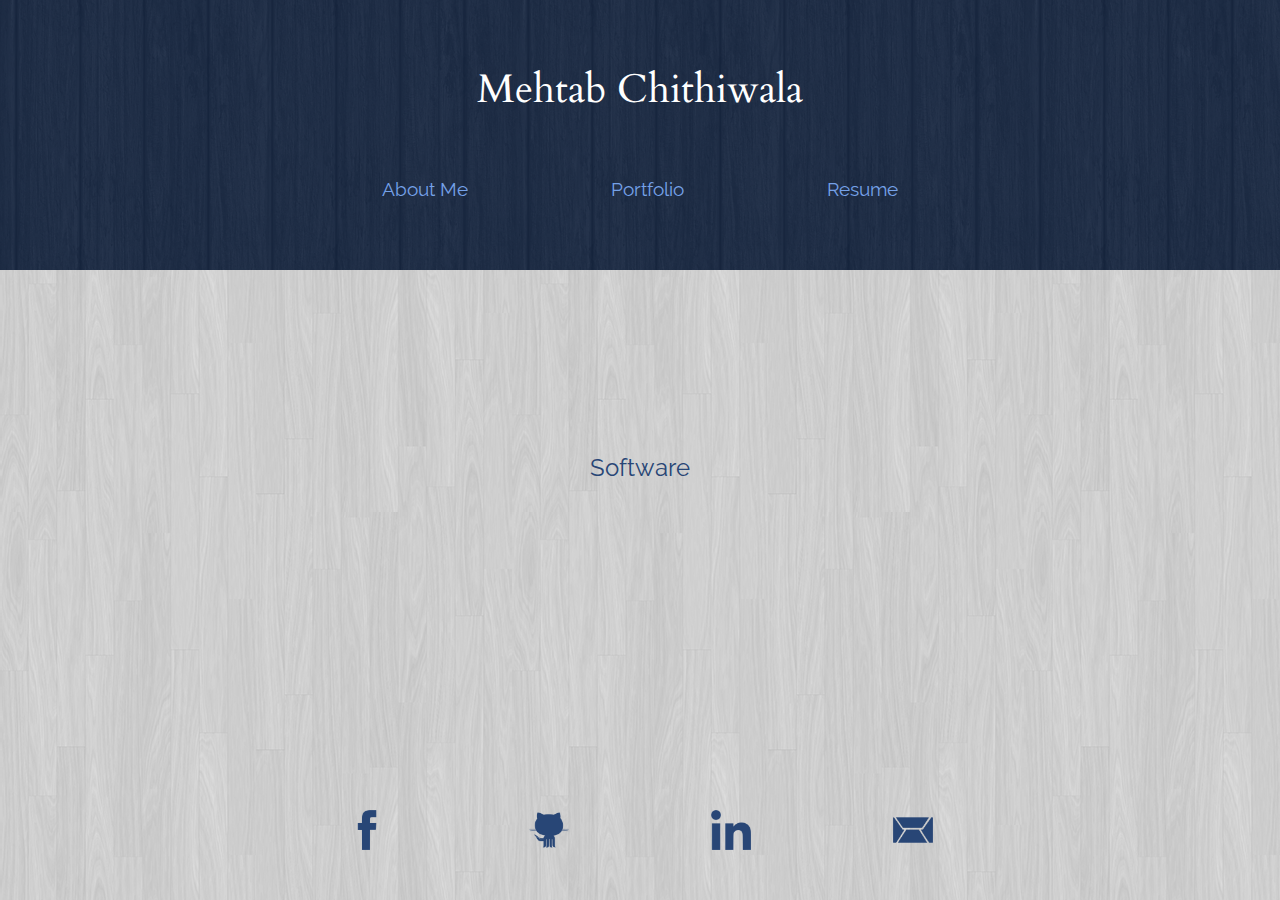
==== index.html @ af02e278 "Buttons for projects" ====
<!DOCTYPE html>

<html>
    <meta http-equiv="X-UA-Compatible" content="IE=9">
    <meta charset = "UTF-8">
    <meta name="viewport" content="width=device-width, initial-     scale=1.0">
    
    <head>
    <link rel="shortcut icon" href="http://faviconist.com/icons/30c71c3c70200d0de995a5797264885c/favicon.ico" />
        <link rel="stylesheet" href="style.css">
        <link href='http://fonts.googleapis.com/css?family=Oxygen' rel='stylesheet' type='text/css'>
        <link href='http://fonts.googleapis.com/css?family=Cardo' rel='stylesheet' type='text/css'>
        <link href='http://fonts.googleapis.com/css?family=Raleway' rel='stylesheet' type='text/css'>
        
        <title> Mehtab Chithiwala </title>
        
    </head>
    
    <body>

        <div class="header">
            <h1 class="name">Mehtab Chithiwala</h1>
            <nav class = "navbar">
                <ul>
                    <li><a class="tab" tabindex="3" id="about-button" href="#about">About Me</a></li>
                    <li><a class="tab" tabindex="1" id="portfolio-button" href="#portfolio">Portfolio</a></li>
                    <li><a class="tab" tabindex="2" id="resume-button" href="#res">Resume</a></li>
                   <!-- <li><a class="tab" tabindex="3" id="contact-button" href = "#footer">Contact Me</a></li> -->
                </ul>                
            </nav>
            
            <div class="icons">
            
            <ul class="social">
                    <li><a id="fb" href="http://www.facebook.com/mehtabchithiwala" target= "_blank"><img src="content/facebookw.png" alt="fb"></a></li>
                    <li><a id="git" href="http:///www.github.com/mchithiw" target ="_blank"><img src="content/githubw.png" alt="git"></a></li>
                    <li><a href = "http://www.linkedin.com/in/mehtab94" target = "_blank"><img src="content/linkedinw.png" alt="linkedin"></a></li>
                    <li><a id="mail" href = "mailto:mehtab94@gmail.com"><img src="content/emailw.png" alt="mail"></a></li>
                </ul>         
            
        </div>
            
            <div class = "header-icon" id="menu"> III
        </div>
            
    </div>
        
        <div class = "header-2">
                <ul>
                    <li><a class="tab" id="about-button-two" tabindex="3"  href="#about">About</a></li>
                    <li><a class="tab" id="portfolio-button-two" tabindex="1" href="#portfolio">Portfolio</a></li>
                    <li><a href="#res" id="resume-button-two" class="tab">Resume</a></li>
                </ul>       
        </div>
        
        <div class="footer">
            
            <ul class="social">
                    <li><a id="fb" href="http://www.facebook.com/mehtabchithiwala" target= "_blank"><img src="content/facebookblue.png" alt="fb"></a></li>
                    <li><a id="git" href="http://www.github.com/mchithiw" target ="_blank"><img src="content/githubblue.png" alt="git"></a></li>
                    <li><a href = "http://www.linkedin.com/in/mehtab94" target = "_blank"><img src="content/linkedinblue.png" alt="linkedin"></a></li>
                    <li><a id="mail" href = "mailto:mehtab94@gmail.com"><img src="content/emailblue.png" alt="mail"></a></li>
                </ul>         
            
        </div>
        
        
        
        <!-- All tabs below this points -->
        
        <div class="landing content">
            <hl class="lh"></hl>
            <p class="lp"></p>
        </div>
        
        <div class="about content">
            <p class="aboutp"> Hi, I'm Mehtab Chithiwala. I'm a 3rd year student at Southern Polytechnic State University. I love to spend my free time making interesting projects and improving my programming skills. I also enjoy volunteering around the community, watching all kinds of sports (<span id="falcons">Go Falcons!</span>), and spending time with my friends and family. If you would like to get in touch with me, feel free to to reach out via LinkedIn, Facebook, GitHub, or Email.
            </p>
             <p class="abouts"> <b>Current Courses</b>: Operating Systems, Programming Language and Concepts, Software Architechture and Design, Advanced Database Systems.              </p>
            <p class="aboutpro"> <b>Current Project</b>: Ikra.
             </p>
            <p class="aboutent"> <b>Current Entertainment</b>: Cricket World Cup!
            </p>
        </div>
        
        <div class="portfolio content">

            <ul>
                
                <li><a href="#"><div class="project" id="ikra">          <b class="proName"> Ikra </b>      
                </div></a>
                </li>
                
                <li><a href="#"><div class="project" id="currency">     <b class="proName">Currencer</b>
                    </div></a>
                </li>
                
                <li><a><div class="project" id="sockets">
                    <b class="proName">Sockets</b>
                    </div></a>
                </li>
                
                <li><a><div class="project" id="scheduler">
                    <b class="proName">Robin</b>
                    </div></a>
                </li>
                    
                </ul> 
        </div>
        
        <div class="description content" id="ikra-des"> 
            <h1> Ikra </h1>
            <button class="but" id="ikra-but"> Back </button>
        <button onclick="location.href='http://ikra.mehtabc.com'" class="but-l"> Website </button>
            <p> Ikra allows users to read verses of the Quran by a specified Ayat, a complete Sura, or by Keywords. I initially made this because a few friends and I got tired of skimming through the Quran to find a specific topic and wanted a keyword search to provide faster results for the specific topics we were interested in.</p> 
        </div>
        
        <div class="description content" id="currency-des">
            <h1>Currencer</h1>
            <button class="but" id="currency-but"> Back </button>
        <button onclick="location.href='http://currency.mehtabc.com'" class="but-l"> Website </button>
            <p> A Currency Converter that gets the latest currency data for over 165 countries and allows free conversion between them. The rates are updated very 10 minutes to accurately match real-time changes. The same application was also ported as a Java App, using the GSON library to parse the JSON from the API calls. </p> 
            </div>
        
        <div class="description content" id="sockets-des">
            <h1> Sockets </h1>
            <button class="but" id="sockets-but"> Back </button>
         <button onclick="location.href='http://github.com/mchithiw'" class="but-l"> Website </button> 
            <p> Sockets is a turn based game made in Java to compete with fellow classmates. The concept of the game somewhat resembles "Battleship". Each player has a rat and a maze, and the rat tries to solve other people's mazes in the most optimal way. The rats communicate with the maze over the server using TCP/IP Socket communication, hence the name. </p>     
        </div>
        
        <div class="description content" id="scheduler-des">
            <h1> Robin </h1>
            <button class="but" id="scheduler-but"> Back </button>
        <button onclick="location.href='http://github.com/mchithiw'" class="but-l"> Website </button>
            <p> A scheduling system written in Java to properly create scheules and store scores for games/tournaments, which implemented the Round-Robin Scheduling Algorithm. The system involved all aspects of the process, including the entry of teams, scheduling, scoring, time management, and UI. </p>
        </div>
        
        <div class="contact content">
            
            <ul>
                    <li><a id="fb" href="http://www.facebook.com/mehtabchithiwala" target= "_blank"><img src="content/facebook2.png" alt="fb"></a></li>
                    <li><a id="git" href="http:///www.github.com/mchithiw" target ="_blank"><img src="content/github.png" alt="git"></a></li>
                    <li><a href = "http://www.linkedin.com/in/mehtab94" target = "_blank"><img src="content/linkedin.png" alt="linkedin"></a></li>
                    <li><a id="mail" href = "mailto:mehtab94@gmail.com"><img src="content/email3.png" alt="mail"></a></li>
                </ul>          
            
        </div>
        
        <div class="res content">
        
            <div class="left res-content">
            
                <a href="Resume.pdf" target="_blank"> <img src="content/download.png" alt="download"> - Download PDF</a>
                <h1> Education</h1>
                <p> <span id="college">Southern Polytechnic State University</span> - B.S. in Computer Science - <b id="gpa">4.00 GPA</b>: <span> (May 2012 -  Dec 2015)</span></p>
                 
                <h1> Languages and Tools</h1>
                
                <ul class="skill-list">
                    
                    <li> Java (Eclipse) - <span>Proficent (3 years)</span></li>
                    <li> HTML5 &amp; CSS3 (Photoshop) - <span>Proficent (1.5 years)</span></li>
                    <li> Javascript &amp; jQuery (Brackets) - <span>Proficent (1 year)</span></li>
                    <li> SQL (Oracle &amp; SQL Server) - <span>Proficent (1 year)</span></li>
                    <li> C++ (Visual Studio) - <span>Beginner (6 months)</span></li>
                    
                </ul>

            </div>
            
            <div class="right res-content">
            
                <h1> Work Experience</h1>
                
                
                <h2> Georgia Pacific - Software Developer Intern: <span>Nov 2014 - Present</span></h2>
                    
                <ul class="work-list">
                
                    <li>  Developed and helped maintain various software and web applications for the EDI team. </li>
                    <li> Built a website from requirements to deployment for tracking statistics of different GP Divisions in HTML/CSS/JS/jQuery with a C# .NET backend.</li>
                    
                </ul>
                
                
                <h2> Plus Materials - Data Analyst Intern: <span>May 2012 - Aug 2012</span></h2>
                
                <ul class="work-list">
                
                    <li>  Managed the input and analysis of data for an export-import corporation.</li>
                    <li>Handled proper flow and maintainence of data and prepared analysis and reports of data to present to management.</li>
                    
                </ul>
            
            </div>
                      
        </div>
        
        
        <script src = "js/jquery.js"></script>
        <script src = "js/typer.js"></script>
        <script src = "js/index.js"></script>
    </body>
    
</html>
---- style.css ----
/* http://meyerweb.com/eric/tools/css/reset/ 
   v2.0 | 20110126
   License: none (public domain)
*/

html, body, div, span, applet, object, tabindex, iframe,
h1, h2, h3, h4, h5, h6, p, blockquote, pre,
a, abbr, acronym, address, big, cite, code,
del, dfn, em, img, ins, kbd, q, s, samp,
small, strike, strong, sub, sup, tt, var, u, i, center,
dl, dt, dd, ol, ul, li,
fieldset, form, label, legend,
table, caption, tbody, tfoot, thead, tr, th, td,
article, aside, canvas, details, embed, 
figure, figcaption, footer, header, hgroup, 
menu, nav, output, ruby, section, summary,
time, mark, audio, video {
	margin: 0;
	padding: 0;
	border: 0;
	font-size: 100%;
	font: inherit;
	vertical-align: baseline;
}
/* HTML5 display-role reset for older browsers */
article, aside, details, figcaption, figure, 
footer, header, hgroup, menu, nav, section {
	display: block;
}
body {
	line-height: 1;
}
ol, ul {
	list-style: none;
}

/* Desktop queries*/s
p {
    line-height: 2;
}

html{
    width: 100vw;
    min-height: 100vh;
    top: 0;
    left: 0;
    font-family: "Raleway";
    overflow-x: hidden;
    background-color: white;/*hsla(217, 49%, 31%, 0.78); /*#f0eaea;*/
    color: #284676;
    background-image: url("content/retina-wood.png");
}

.header{
    position: fixed;
    width: 100%;
    max-width: 100%;
    height: 30vh;
    top: 0;
    left: 0;
    text-align: center;
    z-index: 5;
    background-color: #284676;
    background-image: url("content/dark-wood.png");
}

.name{
    width: 70%;
    margin: auto;
    font-size: 2.5em;
    line-height: 20vh;
    color: #75a1e8;
    font-family: "Cardo";
    color: white;
}

.navbar{
    left: 10%;
    position: absolute;
    width: 80%;
    height: 20%;
    margin: auto;
    font-size: 1.20em;
}

.navbar a{
    color: #75a1e8;
}
.navbar ul, .contact ul, .portfolio ul{
    width: 100%;
    height: 100%;
    margin: 2vmin 0;
    margin-top: 0;
}

.navbar li, .contact li{
    display: inline;
    margin: 5vw;
}

a{
    color: black;
    text-decoration: none;
    padding: 5px;
}

a:hover{
    border-bottom: 2px solid white;
}

.tab:focus{
    outline: none;
    border-bottom: 2px solid white;
}

.content{
    position: absolute;
    width: 90%;
    min-height: 35%;
    left: 5%;
    top: 50%;
    text-align: center;
}

.about, .portfolio, .res{
    height: 55%;
    top: 40%;
}

.landing{
    width: 60%;
    left: 20%;
    line-height: 1.5;
}

.lh{
    display: block;
    margin-bottom: 5vh;
    font-size: 1.5em;
}

.lp{
    font-size: 1.2em;
}

.lp a{
    color: #3b6dbe;
}

.abouts, .aboutpro, .aboutent{
    margin-top: 3vh;
}

.contact a:hover{
    border: none;
    border-bottom: 4px solid white;
}

.portfolio{
    overflow-y: hidden;
}

.portfolio ul{  
    height: 90%;
}
.portfolio li{
    display: inline-block;
    height: 100%;
    width: 20%;
    margin: 0 2vw;
    padding: 0;
    background-image: url("content/dark-wood.png");
    background-color: #284676;
    -moz-border-radius: 10px;
    -webkit-border-radius: 10px;
}

#more{
    top: 80%;
    z-index: 10;
}

.project{
    display: block;
    position: absolute;
    padding: 0;
    margin: 0;
    width: 20%;
    height: 90%;
    top: 0;
    font-size: 2em;
    line-height: 48vh;
    cursor: pointer;
    background-color: white;
    background-repeat: no-repeat;
    background-position: center;
    background-size: cover;
    -moz-border-radius: 10px;
    -webkit-border-radius: 10px;
}

.portfolio b{
    color: #284676;
    font-weight: normal;
    color: white;
}

#ikra{
    background-image: url(content/cali2.jpg);
}

#currency{
    background-image: url(content/currency.jpg);
}

#sockets{
    background-image: url(content/maze.jpg);
}

#scheduler{
    background-image: url(content/schedule2.jpg);
}

.project:hover{
    background-color: #284676;
    background-color: transparent;
}

/*.title{
    top: 0;
    left: 0;
    width: 100%;
    height: 100%;
    border: 1px solid #75a1e8;
    font-size: 1.5em;
    line-height: 40vh;
    cursor: pointer;  
    background-repeat: no-repeat;
    background-position: center;
    background-size: cover;
}*/

.proName{
    visibility: hidden;
}

.portfolio a{
    border: none;
}

.description h1 {
    font-weight: bold;
    margin-bottom: 4vh;
    font-size: 1.5em;
}

.about{
    font-size: 18px;
}
.about b{
    font-weight: bold;
    color: #3b6dbe;
}

.description{
    width: 60%;
    left: 20%;
}

.description p{
    font-size: 20px;
    line-height: 1.2;
}

.description h1{
    color: #3b6dbe;
}

.icons{
    display: none;
    left: 10%;
    position: absolute;
    width: 80%;
    height: 20%;
    margin: auto;
    font-size: 1.20em;
    
}

.but, .but-l {
    width: 100px;
    height: 50px;
    background-color: #284676;
    color: white;
    margin-bottom: 5vh;
    margin-right: 2vw;
    cursor: pointer;
    -moz-border-radius: 5px;
  -webkit-border-radius: 5px;
}

.footer{
    position: fixed;
    width: 100%;
    height: 10%;
    left: 0;
    top: 90%;
    text-align: center;  
    z-index: 7;
}
.social{
    width: 100%;
    height: 100%;
    position: absolute;
    left: 0%;
    top: 0%;
}

.social li{
    display: inline;
    margin: 2vh 5vw;
}

.social img{
    display: inline;
    width: 40px;
    height: 40px;
}

.header-2{
    display: none;
    height: 80%;
    width: 100vw;
    position: fixed;
    top: 30vh;
    left: 0%;
    z-index: 6;
    font-size: 25px;
    opacity: .85;
    background-color: #75a1e8;
    background-image: url("brushed-alum.png");
    text-align: center;
}

.header-2 a{
    color: black;
    text-decoration: none;
}

.header-2 a:hover{
    border-bottom: 2px solid white;
}

.header-2 ul{
    position: absolute;
    width: 100%;
    height: 50%;
    top: 25%;
    left: 0;
}
.header-2 li{
    margin: 3vh 0;
}

#menu {
    display: none;
    position: absolute;
    margin: 0;
    padding: 0;
    left: 2%;
    top: 8%;
    height: 20%;
    width: 40px;
    color: white;
    cursor: pointer;
    text-align: center;
    font-size: 30px;
     -ms-transform: rotate(90deg); /* IE 9 */
      -webkit-transform: rotate(90deg); /* Chrome, Safari, Opera */
      transform: rotate(90deg);
}

.header-icon {
    display: none;
    position: absolute;
    margin: 0;
    padding: 0;
    left: 2%;
    top: 8%;
    height: 15%;
    width: 10%;
    color: white;
    cursor: pointer;
    z-index: 11;
    
}

.res{
    height: 45%;
    line-height: 1.2;
}

.res-content{
    color: black;
    font-family: "Raleway";
}

.left{
    position: absolute;
    text-align: left;
    width: 44%;
    min-height: 100%;
    top: 0;
    left: 3%;
}

.right{
    position: absolute;
    text-align: left;
    width: 44%;
    min-height: 100%;
    top: 0%;
    left: 53%;
}

.res h1{
    margin: 2vh 0;
    font-size: 1.5em;
    color: #284676;
    font-family: "Cardo";
}

.res h2{
    margin: 2vh 0;
    color: #3b6dbe;
    font-weight: 600;
}

.res span{
    color: #284676;
}

.skill-list li, .work-list li{
    margin: 2vh 0;
}

.skill-list, .work-list{
    list-style: square;
    margin-left: 2vw;
}

.res a{
    border: none;
}

#college{
    font-weight: bold;
    color: #3b6dbe;
}

#gpa{
    font-weight: bold;
    color: #284676;
}

@media (max-width: 800px) {
    
    .header{
        border-bottom: 1px solid white;
    }
    
    .name{
        font-size: 36px;
    }
    
    .navbar{
        font-size: 1em;
    }
    
    .about{
        font-size: 16px;
    }
    
    .portfolio ul{
        height: 100%;
    }
    .portfolio{
        height: 200vh;
        width: 70%;
        left: 15%;
        text-align: center;
        top: 30vh;
        overflow-x: hidden;
        margin: 0;
        padding: 0;
    }
    
    .portfolio li{
        height: 17.5%;
        width: 100%;
        left: 0;
        margin: 6vh 0;
        -moz-border-radius: 10px;
        -webkit-border-radius: 10px;
    }
    
    .project{
        padding: 0;
        margin: 0;
        display: inline-block;
        position: static;
        height: 100%;
        width: 100%;
        line-height: 35vh;
        border: none;
        -moz-border-radius: 10px;
        -webkit-border-radius: 10px;
    }
    
    .portfolio ul a{
        margin: 0;
        padding: 0;
    }
    
    .portfolio li:first-child{
        margin-top: 12vh;
    }
    
    .description p{
        font-size: 18px;
    }
    
    .navbar{
        display: none;
    }
    
    .footer{
        display: none;
    }
    
    .icons{
        display: block;
    }
    
    .icons img{
        width: 32px;
        height: 32px;
    }
    
    .header2{
        display: block;
    }
    
    #menu{
        display: block;
    }
    
    .res h1{
        font-size: 1 em;
    }
    
    .res p, .skill-list li{
        font-size: 15px;
    }
    
}

@media (max-height: 600px and max-width: 800px){

    #menu{
        display: block;
    }
    
}

@media (max-height: 750px) {
    
    .name{
        font-size: 36px;
    }
    
    .navbar{
        display: none;
    }
    
    .about{
        font-size: 16px;
    } 
    .footer{
        display: none;
    }
    
    .icons{
        display: block;
    }
    
    .icons img{
        width: 32px;
        height: 32px;
    }
    
    #menu{
        display: block;
    }
    
    .header2{
        display: block;
    }
    
    .description{
        top: 40%;
    }
    
    .but, .but-l{
        width: 80px;
        height: 40px;
    }
    
}

@media (max-width: 500px) {

    .portfolio{
        width: 100%;
        left: 0;
    }
    .name{
        font-size: 26px;
        line-height: 1;
        margin-top: 8vh;
    }
    
    .icons img{
        width: 20px;
        height: 20px;
    }
    
    .social {
        margin-top: 3vh;
    }
    .social li{
        margin: 2vh 1.5vw;
    }
    
    #menu{
        font-size: 26px;
    }
    
    .res p{
        font-size: 14px;
    }
    
    .res h1{
        font-size: .8 em;
    }
    
    .res img{
        width: 32px;
        height: 32px;
    }
}


@media screen and (max-height: 500px) {
    
    .name{
        font-size: 26px;
    }
    
    .social{
        margin-bottom: 10vh;
    }
    
    .social li{
        margin: 0 1.5vw;
    }
    
    .icons img{
        width: 20px;
        height: 20px;
    }
    
    .but, .but-l{
        width: 70px;
        height: 30px;
        font-size: 10px;
    }
    
    .res img{
        width: 32px;
        height: 32px;
    }
    
}
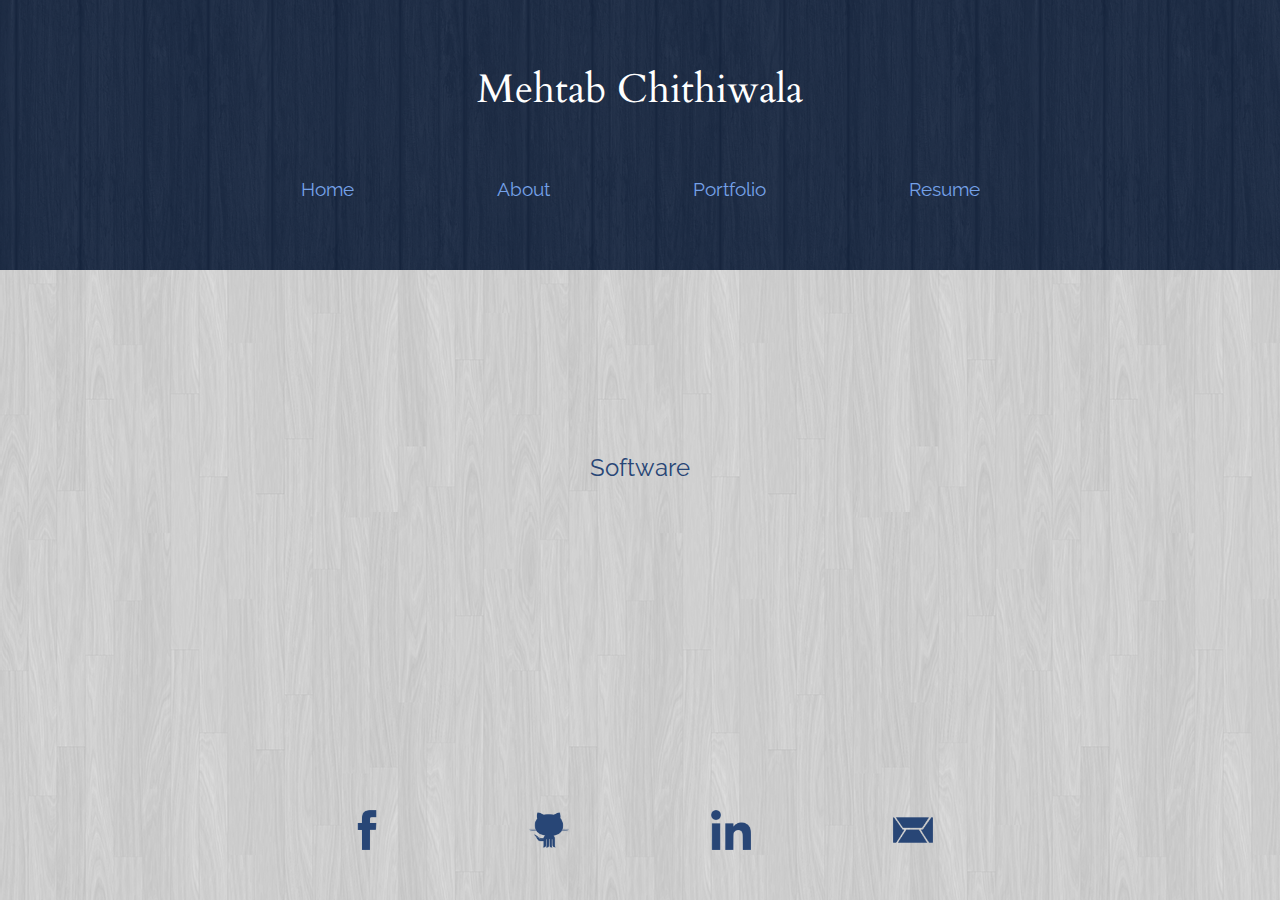
==== commit c445c8f6: "Updated Nav" ====
--- a/index.html
+++ b/index.html
@@ -22,9 +22,10 @@
             <h1 class="name">Mehtab Chithiwala</h1>
             <nav class = "navbar">
                 <ul>
-                    <li><a class="tab" tabindex="3" id="about-button" href="#about">About Me</a></li>
-                    <li><a class="tab" tabindex="1" id="portfolio-button" href="#portfolio">Portfolio</a></li>
-                    <li><a class="tab" tabindex="2" id="resume-button" href="#res">Resume</a></li>
+                    <li><a class="nav" tabindex="4" id="landing-button" href="#landing">Home</a></li>
+                    <li><a class="nav" tabindex="3" id="about-button" href="#about">About</a></li>
+                    <li><a class="nav" tabindex="1" id="portfolio-button" href="#portfolio">Portfolio</a></li>
+                    <li><a class="nav" tabindex="2" id="resume-button" href="#res">Resume</a></li>
                    <!-- <li><a class="tab" tabindex="3" id="contact-button" href = "#footer">Contact Me</a></li> -->
                 </ul>                
             </nav>
@@ -47,7 +48,8 @@
         
         <div class = "header-2">
                 <ul>
-                    <li><a class="tab" id="about-button-two" tabindex="3"  href="#about">About</a></li>
+                     <li><a class="tab" id="landing-button-two" tabindex="4"  href="#landing">Home</a></li>
+                    <li><a class="tab" id="about-button-two" tabindex="3"  href="#about">About Me</a></li>
                     <li><a class="tab" id="portfolio-button-two" tabindex="1" href="#portfolio">Portfolio</a></li>
                     <li><a href="#res" id="resume-button-two" class="tab">Resume</a></li>
                 </ul>       
--- a/style.css
+++ b/style.css
@@ -108,9 +108,8 @@
     border-bottom: 2px solid white;
 }
 
-.tab:focus{
-    outline: none;
-    border-bottom: 2px solid white;
+.nav:hover{
+    border-bottom: none;
 }
 
 .content{
@@ -158,6 +157,7 @@
 
 .portfolio{
     overflow-y: hidden;
+    height: 50%;
 }
 
 .portfolio ul{  
@@ -255,7 +255,8 @@
 }
 
 .about{
-    font-size: 18px;
+    font-size: 17px;
+    line-height: 1.5
 }
 .about b{
     font-weight: bold;
@@ -618,6 +619,13 @@
     
 }
 
+@media (max-height: 750px and max-width: 800px) {
+    
+    .portfolio{
+        height: 55%;
+    }
+}
+
 @media (max-width: 500px) {
 
     .portfolio{
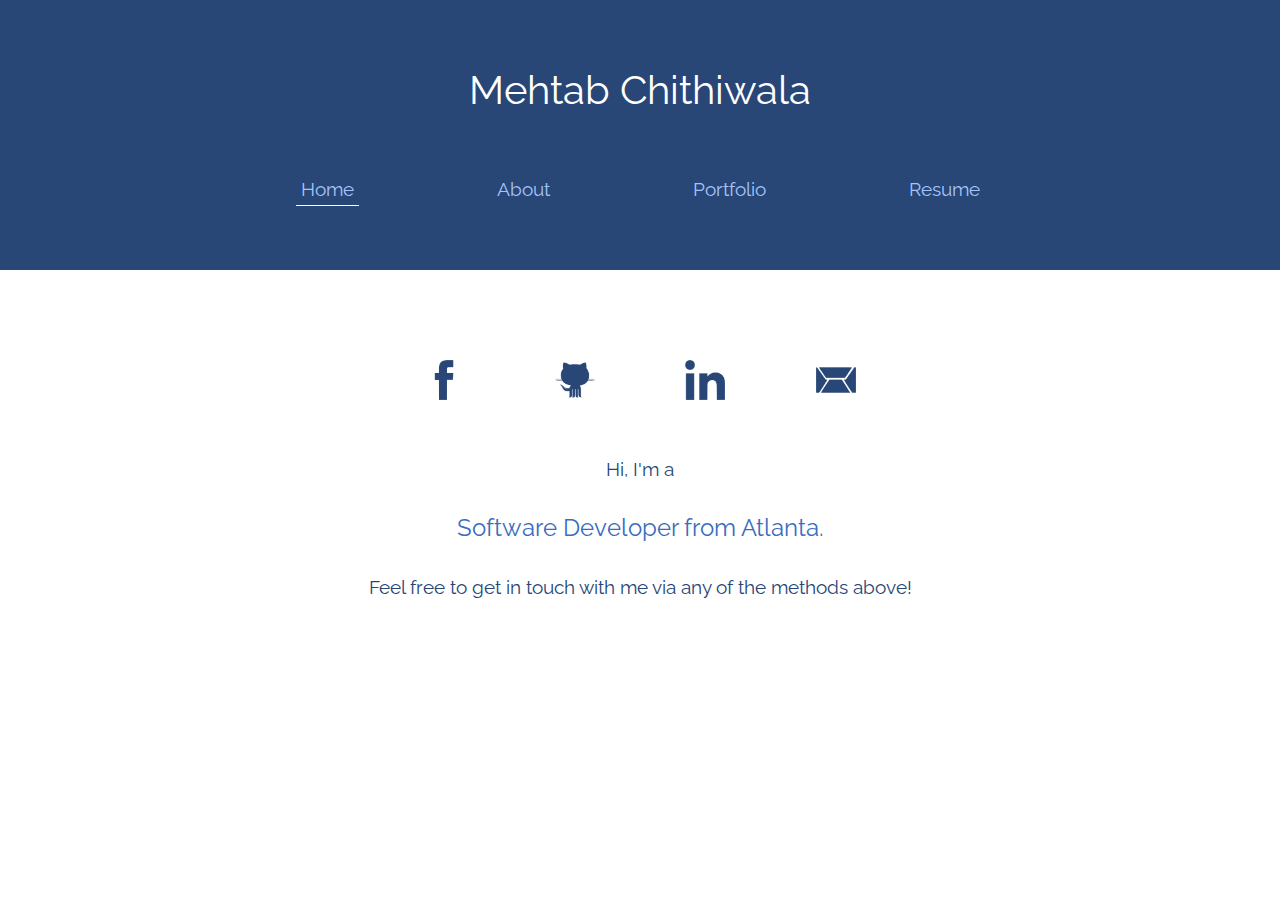
==== commit 71d084e4: "Changed the whole paging of the system." ====
--- a/index.html
+++ b/index.html
@@ -8,8 +8,6 @@
     <head>
     <link rel="shortcut icon" href="http://faviconist.com/icons/30c71c3c70200d0de995a5797264885c/favicon.ico" />
         <link rel="stylesheet" href="style.css">
-        <link href='http://fonts.googleapis.com/css?family=Oxygen' rel='stylesheet' type='text/css'>
-        <link href='http://fonts.googleapis.com/css?family=Cardo' rel='stylesheet' type='text/css'>
         <link href='http://fonts.googleapis.com/css?family=Raleway' rel='stylesheet' type='text/css'>
         
         <title> Mehtab Chithiwala </title>
@@ -22,24 +20,13 @@
             <h1 class="name">Mehtab Chithiwala</h1>
             <nav class = "navbar">
                 <ul>
-                    <li><a class="nav" tabindex="4" id="landing-button" href="#landing">Home</a></li>
-                    <li><a class="nav" tabindex="3" id="about-button" href="#about">About</a></li>
-                    <li><a class="nav" tabindex="1" id="portfolio-button" href="#portfolio">Portfolio</a></li>
-                    <li><a class="nav" tabindex="2" id="resume-button" href="#res">Resume</a></li>
+                    <li><a class="nav" tabindex="4" id="landing-button" href="index.html" style="border-bottom: 1px solid white">Home</a></li>
+                    <li><a class="nav" tabindex="3" id="about-button" href="about.html">About</a></li>
+                    <li><a class="nav" tabindex="1" id="portfolio-button" href="portfolio.html">Portfolio</a></li>
+                    <li><a class="nav" tabindex="2" id="resume-button" href="resume.html">Resume</a></li>
                    <!-- <li><a class="tab" tabindex="3" id="contact-button" href = "#footer">Contact Me</a></li> -->
                 </ul>                
             </nav>
-            
-            <div class="icons">
-            
-            <ul class="social">
-                    <li><a id="fb" href="http://www.facebook.com/mehtabchithiwala" target= "_blank"><img src="content/facebookw.png" alt="fb"></a></li>
-                    <li><a id="git" href="http:///www.github.com/mchithiw" target ="_blank"><img src="content/githubw.png" alt="git"></a></li>
-                    <li><a href = "http://www.linkedin.com/in/mehtab94" target = "_blank"><img src="content/linkedinw.png" alt="linkedin"></a></li>
-                    <li><a id="mail" href = "mailto:mehtab94@gmail.com"><img src="content/emailw.png" alt="mail"></a></li>
-                </ul>         
-            
-        </div>
             
             <div class = "header-icon" id="menu"> III
         </div>
@@ -48,14 +35,19 @@
         
         <div class = "header-2">
                 <ul>
-                     <li><a class="tab" id="landing-button-two" tabindex="4"  href="#landing">Home</a></li>
-                    <li><a class="tab" id="about-button-two" tabindex="3"  href="#about">About Me</a></li>
-                    <li><a class="tab" id="portfolio-button-two" tabindex="1" href="#portfolio">Portfolio</a></li>
-                    <li><a href="#res" id="resume-button-two" class="tab">Resume</a></li>
+                     <li><a class="tab" id="landing-button-two" tabindex="4"  href="index.html">Home</a></li>
+                    <li><a class="tab" id="about-button-two" tabindex="3"  href="about.html">About Me</a></li>
+                    <li><a class="tab" id="portfolio-button-two" tabindex="1" href="portfolio.html">Portfolio</a></li>
+                    <li><a href="resume.html" id="resume-button-two" class="tab">Resume</a></li>
                 </ul>       
         </div>
+                       
         
-        <div class="footer">
+        <!-- All tabs below this points -->
+        
+        <div class="landing content">
+            
+            <div class="icon">
             
             <ul class="social">
                     <li><a id="fb" href="http://www.facebook.com/mehtabchithiwala" target= "_blank"><img src="content/facebookblue.png" alt="fb"></a></li>
@@ -65,143 +57,20 @@
                 </ul>         
             
         </div>
-        
-        
-        
-        <!-- All tabs below this points -->
-        
-        <div class="landing content">
-            <hl class="lh"></hl>
-            <p class="lp"></p>
-        </div>
-        
-        <div class="about content">
-            <p class="aboutp"> Hi, I'm Mehtab Chithiwala. I'm a 3rd year student at Southern Polytechnic State University. I love to spend my free time making interesting projects and improving my programming skills. I also enjoy volunteering around the community, watching all kinds of sports (<span id="falcons">Go Falcons!</span>), and spending time with my friends and family. If you would like to get in touch with me, feel free to to reach out via LinkedIn, Facebook, GitHub, or Email.
-            </p>
-             <p class="abouts"> <b>Current Courses</b>: Operating Systems, Programming Language and Concepts, Software Architechture and Design, Advanced Database Systems.              </p>
-            <p class="aboutpro"> <b>Current Project</b>: Ikra.
-             </p>
-            <p class="aboutent"> <b>Current Entertainment</b>: Cricket World Cup!
-            </p>
-        </div>
-        
-        <div class="portfolio content">
-
-            <ul>
+            <div class="landing-content">
                 
-                <li><a href="#"><div class="project" id="ikra">          <b class="proName"> Ikra </b>      
-                </div></a>
-                </li>
-                
-                <li><a href="#"><div class="project" id="currency">     <b class="proName">Currencer</b>
-                    </div></a>
-                </li>
-                
-                <li><a><div class="project" id="sockets">
-                    <b class="proName">Sockets</b>
-                    </div></a>
-                </li>
-                
-                <li><a><div class="project" id="scheduler">
-                    <b class="proName">Robin</b>
-                    </div></a>
-                </li>
-                    
-                </ul> 
-        </div>
-        
-        <div class="description content" id="ikra-des"> 
-            <h1> Ikra </h1>
-            <button class="but" id="ikra-but"> Back </button>
-        <button onclick="location.href='http://ikra.mehtabc.com'" class="but-l"> Website </button>
-            <p> Ikra allows users to read verses of the Quran by a specified Ayat, a complete Sura, or by Keywords. I initially made this because a few friends and I got tired of skimming through the Quran to find a specific topic and wanted a keyword search to provide faster results for the specific topics we were interested in.</p> 
-        </div>
-        
-        <div class="description content" id="currency-des">
-            <h1>Currencer</h1>
-            <button class="but" id="currency-but"> Back </button>
-        <button onclick="location.href='http://currency.mehtabc.com'" class="but-l"> Website </button>
-            <p> A Currency Converter that gets the latest currency data for over 165 countries and allows free conversion between them. The rates are updated very 10 minutes to accurately match real-time changes. The same application was also ported as a Java App, using the GSON library to parse the JSON from the API calls. </p> 
+            <p class="lp1"> Hi, I'm a </p>
+            
+            <hl class="lh">Software Developer from Atlanta.</hl>
+           <!-- <p class="lp"> Currently studying at <a href=http://www.spsu.edu>SPSU</a> and interning at <a href=http://www.gp.com>Georgia Pacific.</a> Looking for full time opportunities for 2016. </p> -->
+            
+            <p class="lp-contact"> Feel free to get in touch with me via any of the methods above! </p>
+            
             </div>
-        
-        <div class="description content" id="sockets-des">
-            <h1> Sockets </h1>
-            <button class="but" id="sockets-but"> Back </button>
-         <button onclick="location.href='http://github.com/mchithiw'" class="but-l"> Website </button> 
-            <p> Sockets is a turn based game made in Java to compete with fellow classmates. The concept of the game somewhat resembles "Battleship". Each player has a rat and a maze, and the rat tries to solve other people's mazes in the most optimal way. The rats communicate with the maze over the server using TCP/IP Socket communication, hence the name. </p>     
-        </div>
-        
-        <div class="description content" id="scheduler-des">
-            <h1> Robin </h1>
-            <button class="but" id="scheduler-but"> Back </button>
-        <button onclick="location.href='http://github.com/mchithiw'" class="but-l"> Website </button>
-            <p> A scheduling system written in Java to properly create scheules and store scores for games/tournaments, which implemented the Round-Robin Scheduling Algorithm. The system involved all aspects of the process, including the entry of teams, scheduling, scoring, time management, and UI. </p>
-        </div>
-        
-        <div class="contact content">
-            
-            <ul>
-                    <li><a id="fb" href="http://www.facebook.com/mehtabchithiwala" target= "_blank"><img src="content/facebook2.png" alt="fb"></a></li>
-                    <li><a id="git" href="http:///www.github.com/mchithiw" target ="_blank"><img src="content/github.png" alt="git"></a></li>
-                    <li><a href = "http://www.linkedin.com/in/mehtab94" target = "_blank"><img src="content/linkedin.png" alt="linkedin"></a></li>
-                    <li><a id="mail" href = "mailto:mehtab94@gmail.com"><img src="content/email3.png" alt="mail"></a></li>
-                </ul>          
             
         </div>
-        
-        <div class="res content">
-        
-            <div class="left res-content">
-            
-                <a href="Resume.pdf" target="_blank"> <img src="content/download.png" alt="download"> - Download PDF</a>
-                <h1> Education</h1>
-                <p> <span id="college">Southern Polytechnic State University</span> - B.S. in Computer Science - <b id="gpa">4.00 GPA</b>: <span> (May 2012 -  Dec 2015)</span></p>
-                 
-                <h1> Languages and Tools</h1>
-                
-                <ul class="skill-list">
-                    
-                    <li> Java (Eclipse) - <span>Proficent (3 years)</span></li>
-                    <li> HTML5 &amp; CSS3 (Photoshop) - <span>Proficent (1.5 years)</span></li>
-                    <li> Javascript &amp; jQuery (Brackets) - <span>Proficent (1 year)</span></li>
-                    <li> SQL (Oracle &amp; SQL Server) - <span>Proficent (1 year)</span></li>
-                    <li> C++ (Visual Studio) - <span>Beginner (6 months)</span></li>
-                    
-                </ul>
-
-            </div>
-            
-            <div class="right res-content">
-            
-                <h1> Work Experience</h1>
-                
-                
-                <h2> Georgia Pacific - Software Developer Intern: <span>Nov 2014 - Present</span></h2>
-                    
-                <ul class="work-list">
-                
-                    <li>  Developed and helped maintain various software and web applications for the EDI team. </li>
-                    <li> Built a website from requirements to deployment for tracking statistics of different GP Divisions in HTML/CSS/JS/jQuery with a C# .NET backend.</li>
-                    
-                </ul>
-                
-                
-                <h2> Plus Materials - Data Analyst Intern: <span>May 2012 - Aug 2012</span></h2>
-                
-                <ul class="work-list">
-                
-                    <li>  Managed the input and analysis of data for an export-import corporation.</li>
-                    <li>Handled proper flow and maintainence of data and prepared analysis and reports of data to present to management.</li>
-                    
-                </ul>
-            
-            </div>
-                      
-        </div>
-        
-        
+             
         <script src = "js/jquery.js"></script>
-        <script src = "js/typer.js"></script>
         <script src = "js/index.js"></script>
     </body>
     
--- a/style.css
+++ b/style.css
@@ -12,7 +12,7 @@
 fieldset, form, label, legend,
 table, caption, tbody, tfoot, thead, tr, th, td,
 article, aside, canvas, details, embed, 
-figure, figcaption, footer, header, hgroup, 
+figure, figcaption, icon, header, hgroup, 
 menu, nav, output, ruby, section, summary,
 time, mark, audio, video {
 	margin: 0;
@@ -24,7 +24,7 @@
 }
 /* HTML5 display-role reset for older browsers */
 article, aside, details, figcaption, figure, 
-footer, header, hgroup, menu, nav, section {
+icon, header, hgroup, menu, nav, section {
 	display: block;
 }
 body {
@@ -48,7 +48,8 @@
     overflow-x: hidden;
     background-color: white;/*hsla(217, 49%, 31%, 0.78); /*#f0eaea;*/
     color: #284676;
-    background-image: url("content/retina-wood.png");
+   /* background-image: url("content/retina-wood.png"); */
+    
 }
 
 .header{
@@ -61,7 +62,7 @@
     text-align: center;
     z-index: 5;
     background-color: #284676;
-    background-image: url("content/dark-wood.png");
+    /* background-image: url("content/dark-wood.png"); */
 }
 
 .name{
@@ -70,8 +71,8 @@
     font-size: 2.5em;
     line-height: 20vh;
     color: #75a1e8;
-    font-family: "Cardo";
     color: white;
+    font-family: "Raleway";
 }
 
 .navbar{
@@ -84,8 +85,9 @@
 }
 
 .navbar a{
-    color: #75a1e8;
-}
+    color: #a3c4fa;
+}
+
 .navbar ul, .contact ul, .portfolio ul{
     width: 100%;
     height: 100%;
@@ -105,11 +107,20 @@
 }
 
 a:hover{
-    border-bottom: 2px solid white;
+    border-bottom: 2px solid #75a1e8;
 }
 
 .nav:hover{
     border-bottom: none;
+    color: white;
+}
+
+.tab:hover{
+
+}
+
+.about a{
+    color: #4a8af2;
 }
 
 .content{
@@ -121,29 +132,73 @@
     text-align: center;
 }
 
+.description{
+    top: 40%;
+}
+
 .about, .portfolio, .res{
     height: 55%;
     top: 40%;
 }
 
+.about{
+    width: 60%;
+    left: 20%;
+}
+
 .landing{
     width: 60%;
+    top: 40%;
     left: 20%;
+    text-align: center;
     line-height: 1.5;
+}
+
+.landing-content{
+    position: absolute;
+    width: 100%;
+    top: 30%;
+    left: 0%;   
 }
 
 .lh{
     display: block;
-    margin-bottom: 5vh;
+    margin-top: 3vh;
+    margin-bottom: 3vh;
     font-size: 1.5em;
-}
-
-.lp{
+    color: #3b6dbe;
+}
+
+.lp, .lp1{
     font-size: 1.2em;
 }
 
 .lp a{
     color: #3b6dbe;
+}
+
+.lp-contact{
+    font-size: 1.2em;
+    margin-top: 3vh;
+}
+
+.icon{
+    position: relative;
+    width: 100%;
+    height: auto;
+    left: 0%;
+    top: 40%;
+    text-align: center;  
+}
+
+.about{
+    text-align: left;
+}
+
+.about h1{
+    font-size: 2em;
+    text-align: left;
+    margin-bottom: 3vh;
 }
 
 .abouts, .aboutpro, .aboutent{
@@ -157,7 +212,9 @@
 
 .portfolio{
     overflow-y: hidden;
+    position: absolute;
     height: 50%;
+    top: 42.5%;
 }
 
 .portfolio ul{  
@@ -169,7 +226,7 @@
     width: 20%;
     margin: 0 2vw;
     padding: 0;
-    background-image: url("content/dark-wood.png");
+    /* background-image: url("content/dark-wood.png"); */
     background-color: #284676;
     -moz-border-radius: 10px;
     -webkit-border-radius: 10px;
@@ -269,8 +326,9 @@
 }
 
 .description p{
-    font-size: 20px;
-    line-height: 1.2;
+    font-size: 18px;
+    line-height: 1.3;
+    text-align: left;
 }
 
 .description h1{
@@ -298,17 +356,13 @@
     cursor: pointer;
     -moz-border-radius: 5px;
   -webkit-border-radius: 5px;
-}
-
-.footer{
-    position: fixed;
-    width: 100%;
-    height: 10%;
-    left: 0;
-    top: 90%;
-    text-align: center;  
-    z-index: 7;
-}
+    border: none;
+}
+
+.but:hover, .but-l:hover{
+    border: 3px solid #75a1e8;
+}
+
 .social{
     width: 100%;
     height: 100%;
@@ -319,7 +373,7 @@
 
 .social li{
     display: inline;
-    margin: 2vh 5vw;
+    margin: 2vh 3vw;
 }
 
 .social img{
@@ -338,9 +392,9 @@
     z-index: 6;
     font-size: 25px;
     opacity: .85;
-    background-color: #75a1e8;
+    background-color: #9ab8e8;
     background-image: url("brushed-alum.png");
-    text-align: center;
+    text-align: left;
 }
 
 .header-2 a{
@@ -356,8 +410,8 @@
     position: absolute;
     width: 100%;
     height: 50%;
-    top: 25%;
-    left: 0;
+    top: 5%;
+    left: 5%;
 }
 .header-2 li{
     margin: 3vh 0;
@@ -368,8 +422,8 @@
     position: absolute;
     margin: 0;
     padding: 0;
-    left: 2%;
-    top: 8%;
+    left: 5%;
+    top: 70%;
     height: 20%;
     width: 40px;
     color: white;
@@ -464,6 +518,10 @@
     color: #284676;
 }
 
+#res-dl{
+    color: #284676;
+}
+
 @media (max-width: 800px) {
     
     .header{
@@ -478,7 +536,13 @@
         font-size: 1em;
     }
     
+    .navbar li{
+        margin: 5vw 2.5vw;
+    }
+    
     .about{
+        width: 90%;
+        left: 5%;
         font-size: 16px;
     }
     
@@ -486,10 +550,12 @@
         height: 100%;
     }
     .portfolio{
+        height: 200%;
         height: 200vh;
         width: 70%;
         left: 15%;
         text-align: center;
+        top: 15%;
         top: 30vh;
         overflow-x: hidden;
         margin: 0;
@@ -531,19 +597,16 @@
         font-size: 18px;
     }
     
-    .navbar{
+    .icon{
         display: none;
-    }
-    
-    .footer{
-        display: none;
+        display: block;
     }
     
     .icons{
         display: block;
     }
     
-    .icons img{
+    .icons img, .icon img{
         width: 32px;
         height: 32px;
     }
@@ -552,10 +615,6 @@
         display: block;
     }
     
-    #menu{
-        display: block;
-    }
-    
     .res h1{
         font-size: 1 em;
     }
@@ -566,46 +625,14 @@
     
 }
 
-@media (max-height: 600px and max-width: 800px){
-
-    #menu{
-        display: block;
-    }
-    
-}
-
-@media (max-height: 750px) {
+@media (max-height: 750px and max-width: 800px) {
     
     .name{
         font-size: 36px;
     }
     
-    .navbar{
-        display: none;
-    }
-    
-    .about{
-        font-size: 16px;
-    } 
-    .footer{
-        display: none;
-    }
-    
-    .icons{
-        display: block;
-    }
-    
-    .icons img{
-        width: 32px;
-        height: 32px;
-    }
-    
-    #menu{
-        display: block;
-    }
-    
-    .header2{
-        display: block;
+    .portfolio{
+        height: 55%;
     }
     
     .description{
@@ -619,13 +646,6 @@
     
 }
 
-@media (max-height: 750px and max-width: 800px) {
-    
-    .portfolio{
-        height: 55%;
-    }
-}
-
 @media (max-width: 500px) {
 
     .portfolio{
@@ -633,24 +653,39 @@
         left: 0;
     }
     .name{
-        font-size: 26px;
-        line-height: 1;
-        margin-top: 8vh;
-    }
-    
-    .icons img{
-        width: 20px;
-        height: 20px;
+        font-size: 30px;
+        line-height: 1.3;
+        margin: 10vh auto;
+        width: 50%;
+    }
+    
+    .navbar{
+        display: none;
+    }
+    
+    .navbar li{
+        margin: 5vw 1vw;
+    }
+    
+    .landing-content{
+        top: 36%;
+    }
+
+    
+    .icons img, .icon img{
+        width: 23px;
+        height: 23px;
     }
     
     .social {
         margin-top: 3vh;
     }
     .social li{
-        margin: 2vh 1.5vw;
+        margin: 2vh 1vw;
     }
     
     #menu{
+        display: block;
         font-size: 26px;
     }
     
@@ -680,10 +715,10 @@
     }
     
     .social li{
-        margin: 0 1.5vw;
-    }
-    
-    .icons img{
+        margin: 0 1vw;
+    }
+    
+    .icon img{
         width: 20px;
         height: 20px;
     }
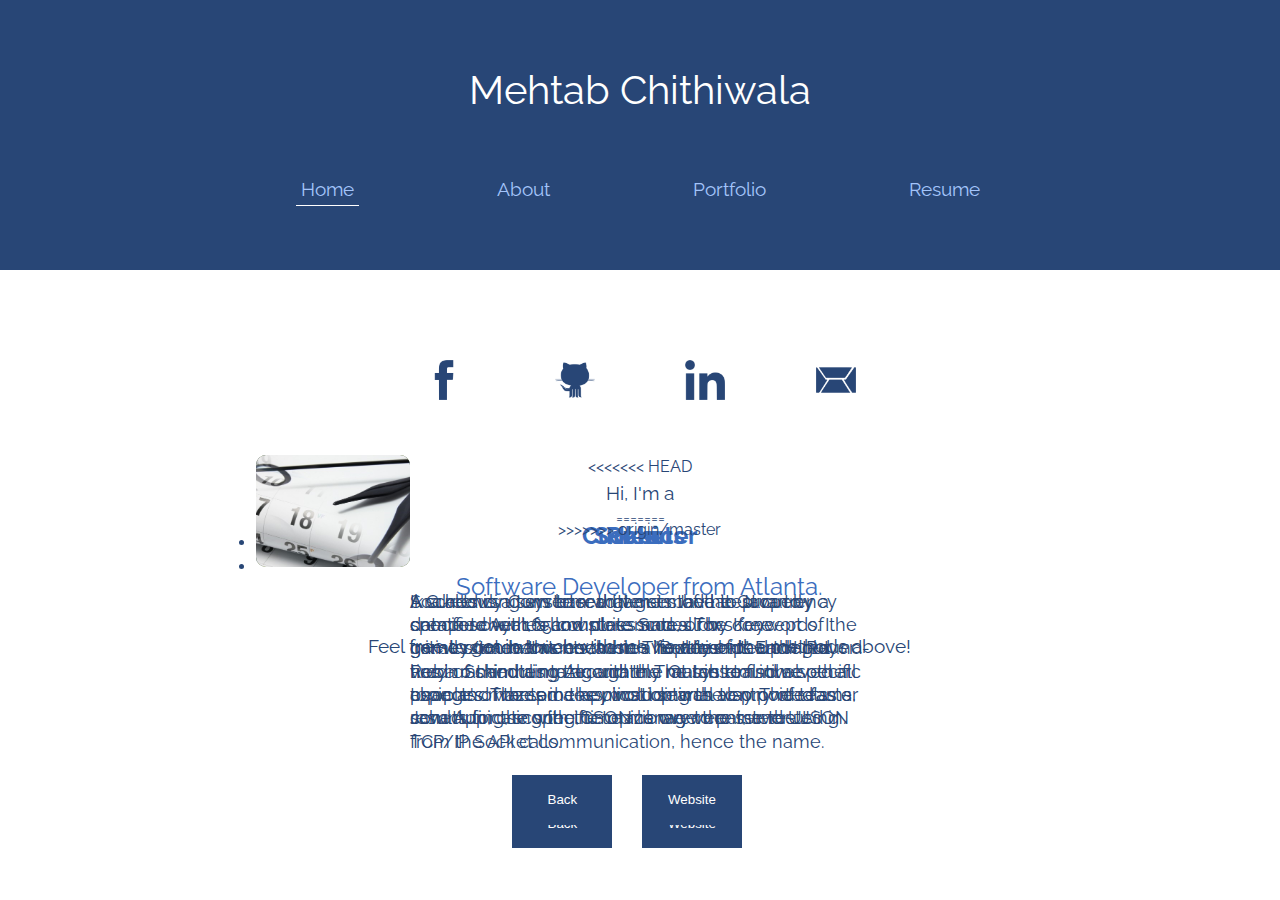
==== commit e4d765aa: "Merge remote-tracking branch 'origin/master'" ====
--- a/index.html
+++ b/index.html
@@ -59,7 +59,52 @@
         </div>
             <div class="landing-content">
                 
+<<<<<<< HEAD
             <p class="lp1"> Hi, I'm a </p>
+=======
+                <li><a><div class="project" id="sockets">
+                    <b class="proName">Sockets</b>
+                    </div></a>
+                </li>
+                
+                <li><a><div class="project" id="scheduler">
+                    <b class="proName">Robin</b>
+                    </div></a>
+                </li>
+                    
+                </ul> 
+        </div>
+        
+        <div class="description content" id="ikra-des"> 
+            <h1> Ikra </h1>
+            <p> Ikra allows users to read verses of the Quran by a specified Ayat, a complete Sura, or by Keywords. I initially made this because a few friends and I got tired of skimming through the Quran to find a specific topic and wanted a keyword search to provide faster results for the specific topics we were interested in.</p> 
+            <button class="but" id="ikra-but"> Back </button>
+            <button onclick="location.href='http://ikra.mehtabc.com'" class="but-l"> Website </button>
+        </div>
+        
+        <div class="description content" id="currency-des">
+            <h1>Currencer</h1>
+            <p> A Currency Converter that gets the latest currency data for over 165 countries and allows free conversion between them. The rates are updated very 10 minutes to accurately match real-time changes. The same application was also ported as a Java App, using the GSON library to parse the JSON from the API calls. </p> 
+            <button class="but" id="currency-but"> Back </button>
+            <button onclick="location.href='http://currency.mehtabc.com'" class="but-l"> Website </button>
+            </div>
+        
+        <div class="description content" id="sockets-des">
+            <h1> Sockets </h1>
+            <p> Sockets is a turn based game made in Java to compete with fellow classmates. The concept of the game somewhat resembles "Battleship". Each player has a rat and a maze, and the rat tries to solve other people's mazes in the most optimal way. The rats communicate with the maze over the server using TCP/IP Socket communication, hence the name. </p>     
+            <button class="but" id="sockets-but"> Back </button>
+            <button onclick="location.href='http://github.com/mchithiw'" class="but-l"> Website </button>
+        </div>
+        
+        <div class="description content" id="scheduler-des">
+            <h1> Robin </h1>
+            <p> A scheduling system written in Java to properly create scheules and store scores for games/tournaments, which implemented the Round-Robin Scheduling Algorithm. The system involved all aspects of the process, including the entry of teams, scheduling, scoring, time management, and UI. </p>
+             <button class="but" id="scheduler-but"> Back </button>
+            <button onclick="location.href='http://github.com/mchithiw'" class="but-l"> Website </button>
+        </div>
+        
+        <div class="contact content">
+>>>>>>> origin/master
             
             <hl class="lh">Software Developer from Atlanta.</hl>
            <!-- <p class="lp"> Currently studying at <a href=http://www.spsu.edu>SPSU</a> and interning at <a href=http://www.gp.com>Georgia Pacific.</a> Looking for full time opportunities for 2016. </p> -->
@@ -74,4 +119,4 @@
         <script src = "js/index.js"></script>
     </body>
     
-</html>+</html>
--- a/style.css
+++ b/style.css
@@ -133,9 +133,14 @@
 }
 
 .description{
+<<<<<<< HEAD
     top: 40%;
 }
 
+=======
+    top: 40%;	
+}
+>>>>>>> origin/master
 .about, .portfolio, .res{
     height: 55%;
     top: 40%;
@@ -312,6 +317,8 @@
 }
 
 .about{
+    width: 60%;
+    left: 20%;
     font-size: 17px;
     line-height: 1.5
 }
@@ -351,12 +358,21 @@
     height: 50px;
     background-color: #284676;
     color: white;
-    margin-bottom: 5vh;
+    margin-top: 5vh;
     margin-right: 2vw;
     cursor: pointer;
     -moz-border-radius: 5px;
+<<<<<<< HEAD
   -webkit-border-radius: 5px;
     border: none;
+=======
+    -webkit-border-radius: 5px;
+    border: none;
+}
+
+.but:hover, .but-l:hover{
+    border: 3px solid white;
+>>>>>>> origin/master
 }
 
 .but:hover, .but-l:hover{
@@ -541,8 +557,13 @@
     }
     
     .about{
+<<<<<<< HEAD
         width: 90%;
         left: 5%;
+=======
+    	width: 90%;
+    	left: 5%;
+>>>>>>> origin/master
         font-size: 16px;
     }
     
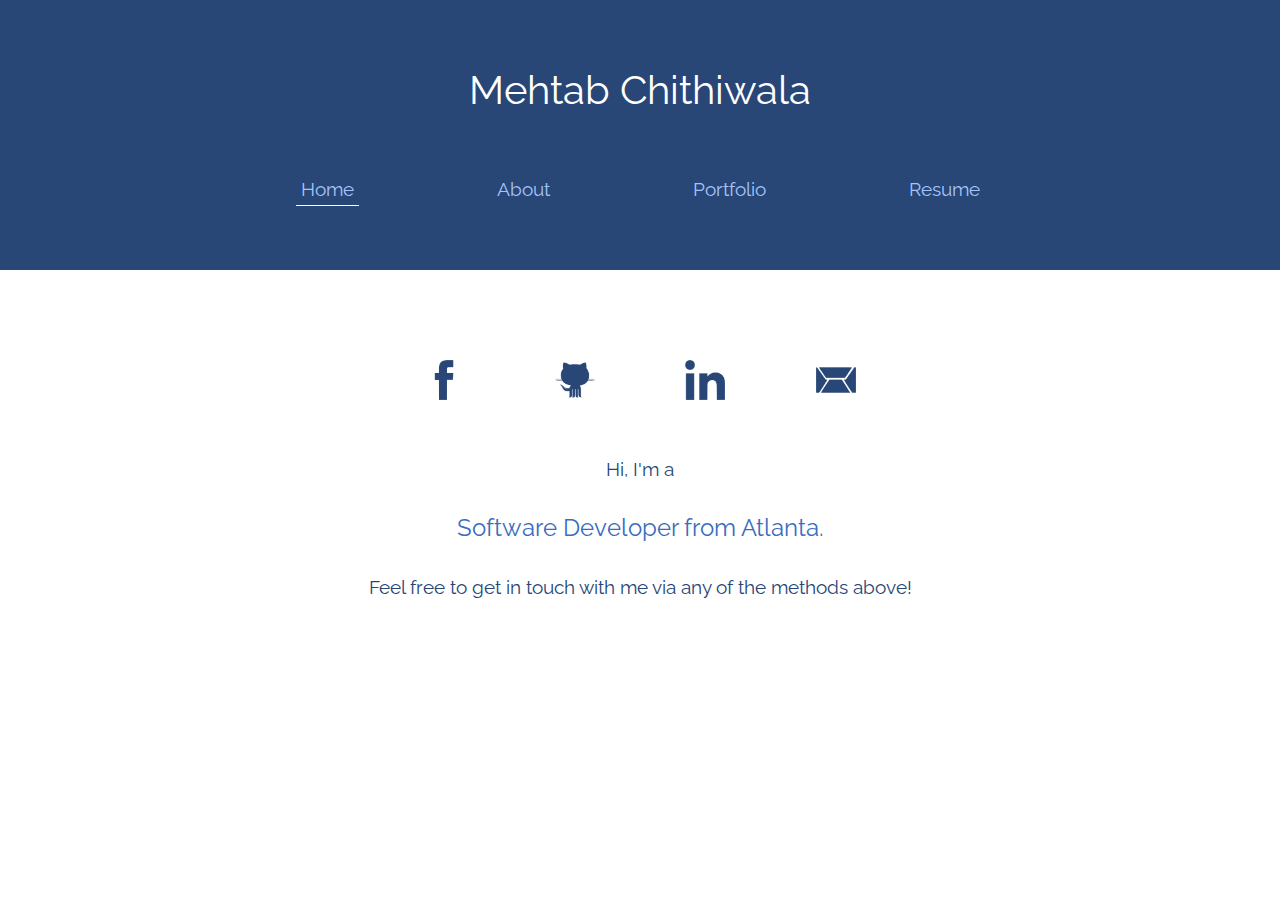
==== commit e082b719: "Fixed merge issues" ====
--- a/index.html
+++ b/index.html
@@ -59,52 +59,7 @@
         </div>
             <div class="landing-content">
                 
-<<<<<<< HEAD
             <p class="lp1"> Hi, I'm a </p>
-=======
-                <li><a><div class="project" id="sockets">
-                    <b class="proName">Sockets</b>
-                    </div></a>
-                </li>
-                
-                <li><a><div class="project" id="scheduler">
-                    <b class="proName">Robin</b>
-                    </div></a>
-                </li>
-                    
-                </ul> 
-        </div>
-        
-        <div class="description content" id="ikra-des"> 
-            <h1> Ikra </h1>
-            <p> Ikra allows users to read verses of the Quran by a specified Ayat, a complete Sura, or by Keywords. I initially made this because a few friends and I got tired of skimming through the Quran to find a specific topic and wanted a keyword search to provide faster results for the specific topics we were interested in.</p> 
-            <button class="but" id="ikra-but"> Back </button>
-            <button onclick="location.href='http://ikra.mehtabc.com'" class="but-l"> Website </button>
-        </div>
-        
-        <div class="description content" id="currency-des">
-            <h1>Currencer</h1>
-            <p> A Currency Converter that gets the latest currency data for over 165 countries and allows free conversion between them. The rates are updated very 10 minutes to accurately match real-time changes. The same application was also ported as a Java App, using the GSON library to parse the JSON from the API calls. </p> 
-            <button class="but" id="currency-but"> Back </button>
-            <button onclick="location.href='http://currency.mehtabc.com'" class="but-l"> Website </button>
-            </div>
-        
-        <div class="description content" id="sockets-des">
-            <h1> Sockets </h1>
-            <p> Sockets is a turn based game made in Java to compete with fellow classmates. The concept of the game somewhat resembles "Battleship". Each player has a rat and a maze, and the rat tries to solve other people's mazes in the most optimal way. The rats communicate with the maze over the server using TCP/IP Socket communication, hence the name. </p>     
-            <button class="but" id="sockets-but"> Back </button>
-            <button onclick="location.href='http://github.com/mchithiw'" class="but-l"> Website </button>
-        </div>
-        
-        <div class="description content" id="scheduler-des">
-            <h1> Robin </h1>
-            <p> A scheduling system written in Java to properly create scheules and store scores for games/tournaments, which implemented the Round-Robin Scheduling Algorithm. The system involved all aspects of the process, including the entry of teams, scheduling, scoring, time management, and UI. </p>
-             <button class="but" id="scheduler-but"> Back </button>
-            <button onclick="location.href='http://github.com/mchithiw'" class="but-l"> Website </button>
-        </div>
-        
-        <div class="contact content">
->>>>>>> origin/master
             
             <hl class="lh">Software Developer from Atlanta.</hl>
            <!-- <p class="lp"> Currently studying at <a href=http://www.spsu.edu>SPSU</a> and interning at <a href=http://www.gp.com>Georgia Pacific.</a> Looking for full time opportunities for 2016. </p> -->
@@ -119,4 +74,4 @@
         <script src = "js/index.js"></script>
     </body>
     
-</html>
+</html>--- a/style.css
+++ b/style.css
@@ -133,14 +133,9 @@
 }
 
 .description{
-<<<<<<< HEAD
     top: 40%;
 }
 
-=======
-    top: 40%;	
-}
->>>>>>> origin/master
 .about, .portfolio, .res{
     height: 55%;
     top: 40%;
@@ -317,8 +312,6 @@
 }
 
 .about{
-    width: 60%;
-    left: 20%;
     font-size: 17px;
     line-height: 1.5
 }
@@ -358,21 +351,12 @@
     height: 50px;
     background-color: #284676;
     color: white;
-    margin-top: 5vh;
+    margin-bottom: 5vh;
     margin-right: 2vw;
     cursor: pointer;
     -moz-border-radius: 5px;
-<<<<<<< HEAD
   -webkit-border-radius: 5px;
     border: none;
-=======
-    -webkit-border-radius: 5px;
-    border: none;
-}
-
-.but:hover, .but-l:hover{
-    border: 3px solid white;
->>>>>>> origin/master
 }
 
 .but:hover, .but-l:hover{
@@ -557,13 +541,8 @@
     }
     
     .about{
-<<<<<<< HEAD
         width: 90%;
         left: 5%;
-=======
-    	width: 90%;
-    	left: 5%;
->>>>>>> origin/master
         font-size: 16px;
     }
     
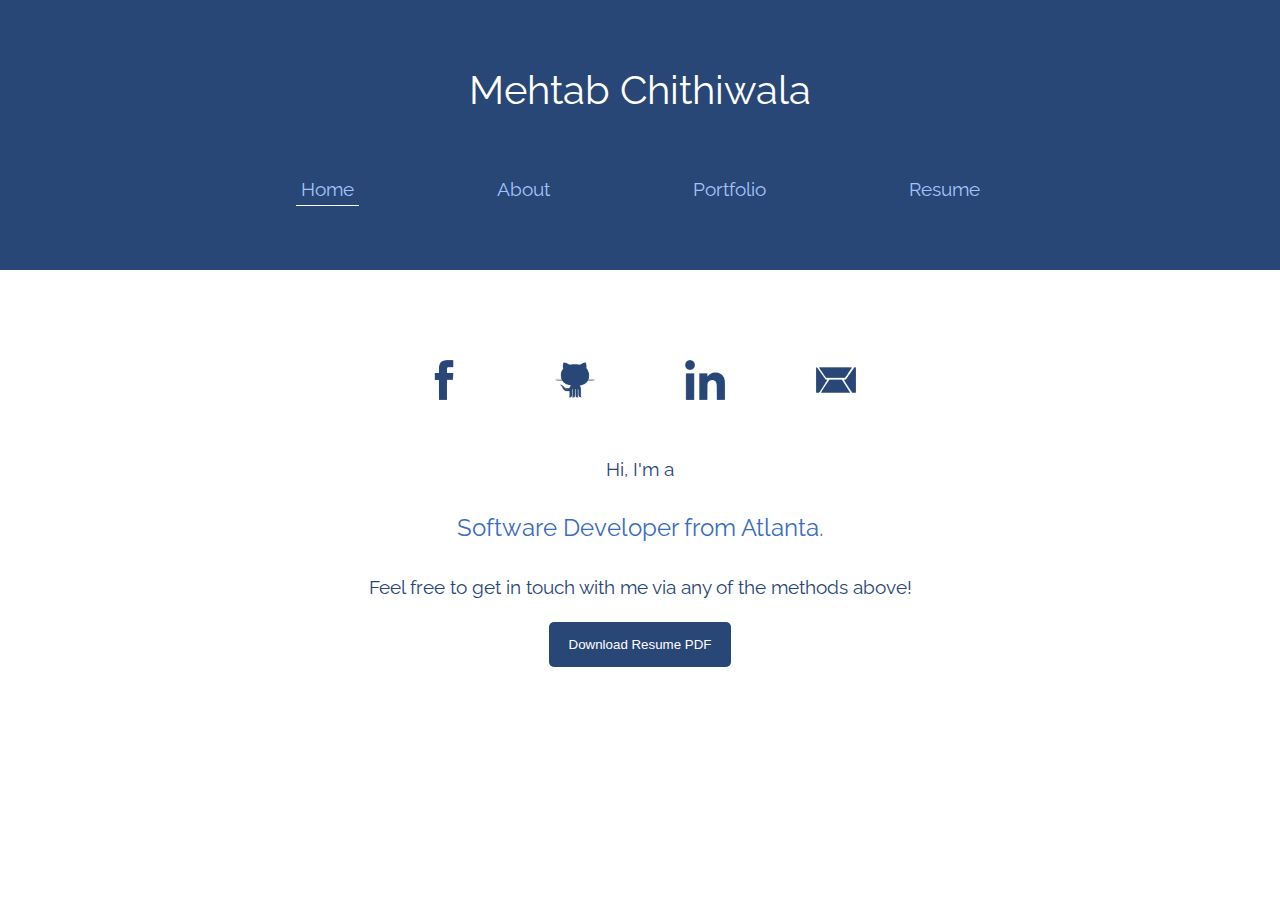
==== commit 0584620c: "Updated Info" ====
--- a/index.html
+++ b/index.html
@@ -65,6 +65,8 @@
            <!-- <p class="lp"> Currently studying at <a href=http://www.spsu.edu>SPSU</a> and interning at <a href=http://www.gp.com>Georgia Pacific.</a> Looking for full time opportunities for 2016. </p> -->
             
             <p class="lp-contact"> Feel free to get in touch with me via any of the methods above! </p>
+                
+                <button class="res-but"> <a class="no-style-link" href="content/Resume.pdf" target="_blank"> Download Resume PDF </a> </button>
             
             </div>
             
--- a/style.css
+++ b/style.css
@@ -522,6 +522,32 @@
     color: #284676;
 }
 
+.res-but{
+    margin-top: 20px;
+    color: white;
+    background-color: #284676;
+    color: white;
+    cursor: pointer;
+    -moz-border-radius: 5px;
+    -webkit-border-radius: 5px;
+    border: none;
+    padding: 15px;
+    margin-bottom: 20px;
+}
+
+.res-but:hover{
+    background-color: #75a1e8;
+}
+
+.no-style-link{
+    color: white;
+    border: none;
+}
+
+.no-style-link:hover{
+    border-bottom: none;
+}
+
 @media (max-width: 800px) {
     
     .header{
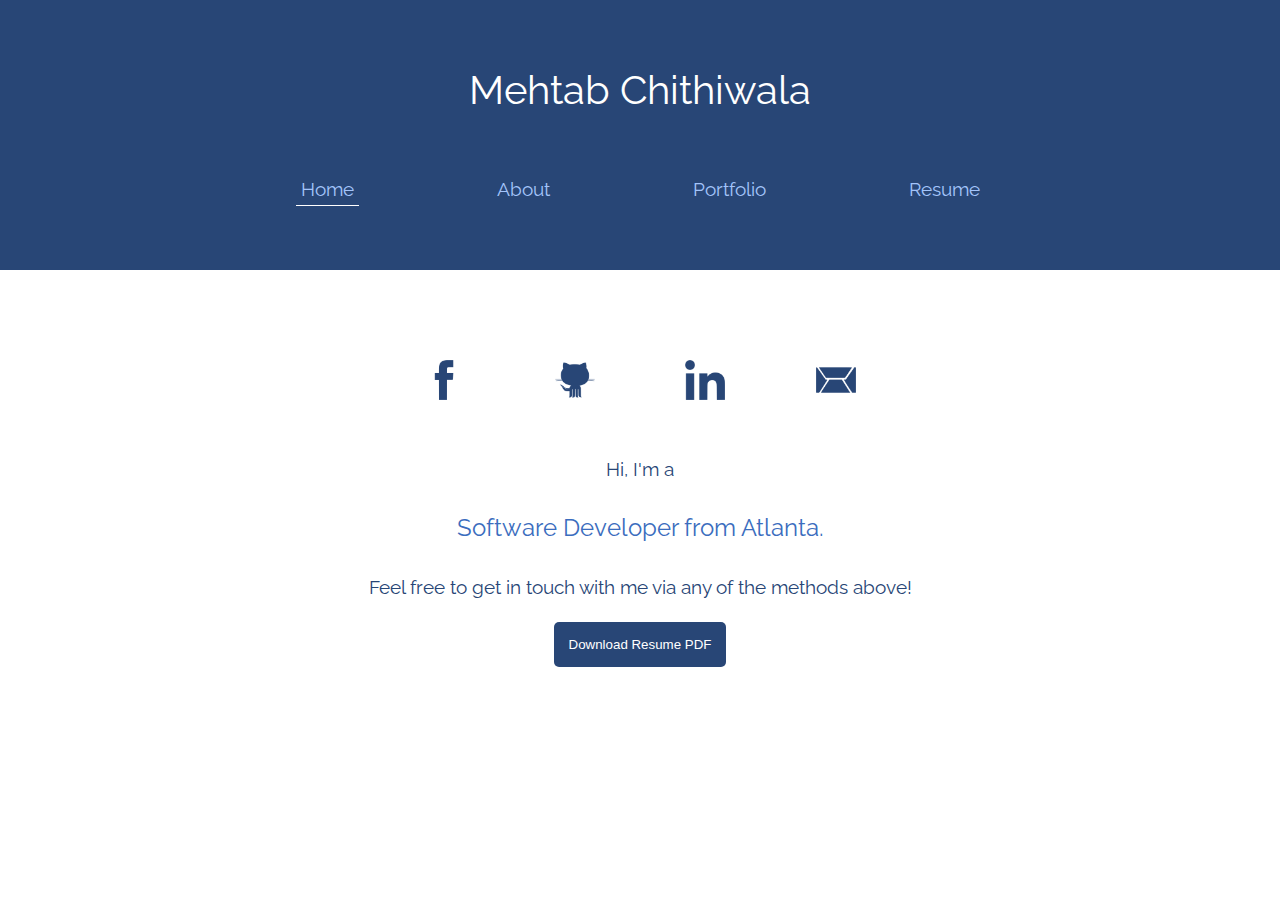
==== commit 6a14b126: "Update index.html" ====
--- a/index.html
+++ b/index.html
@@ -66,7 +66,7 @@
             
             <p class="lp-contact"> Feel free to get in touch with me via any of the methods above! </p>
                 
-                <button class="res-but"> <a class="no-style-link" href="content/Resume.pdf" target="_blank"> Download Resume PDF </a> </button>
+                <a class="no-style-link" href="content/Resume.pdf" target="_blank"> <button class="res-but"> Download Resume PDF </button> </a>
             
             </div>
             
@@ -76,4 +76,4 @@
         <script src = "js/index.js"></script>
     </body>
     
-</html>+</html>
